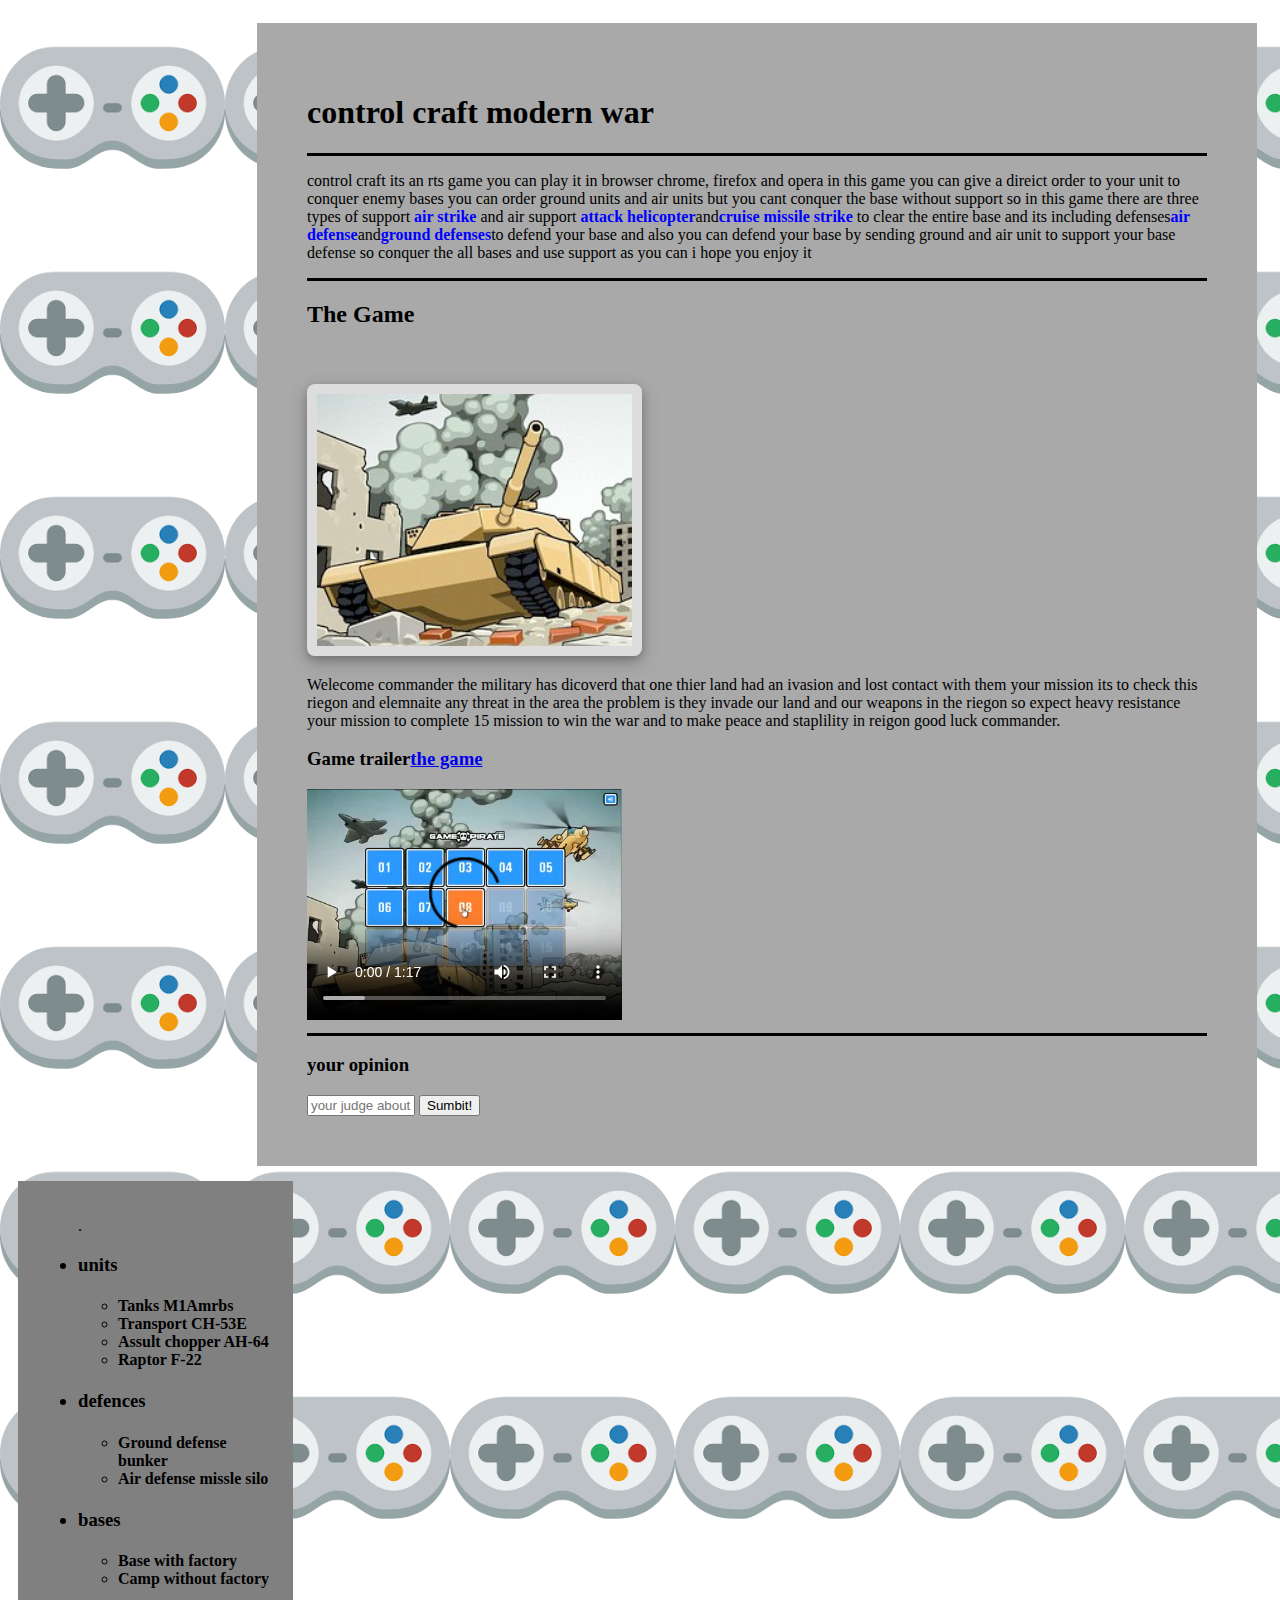
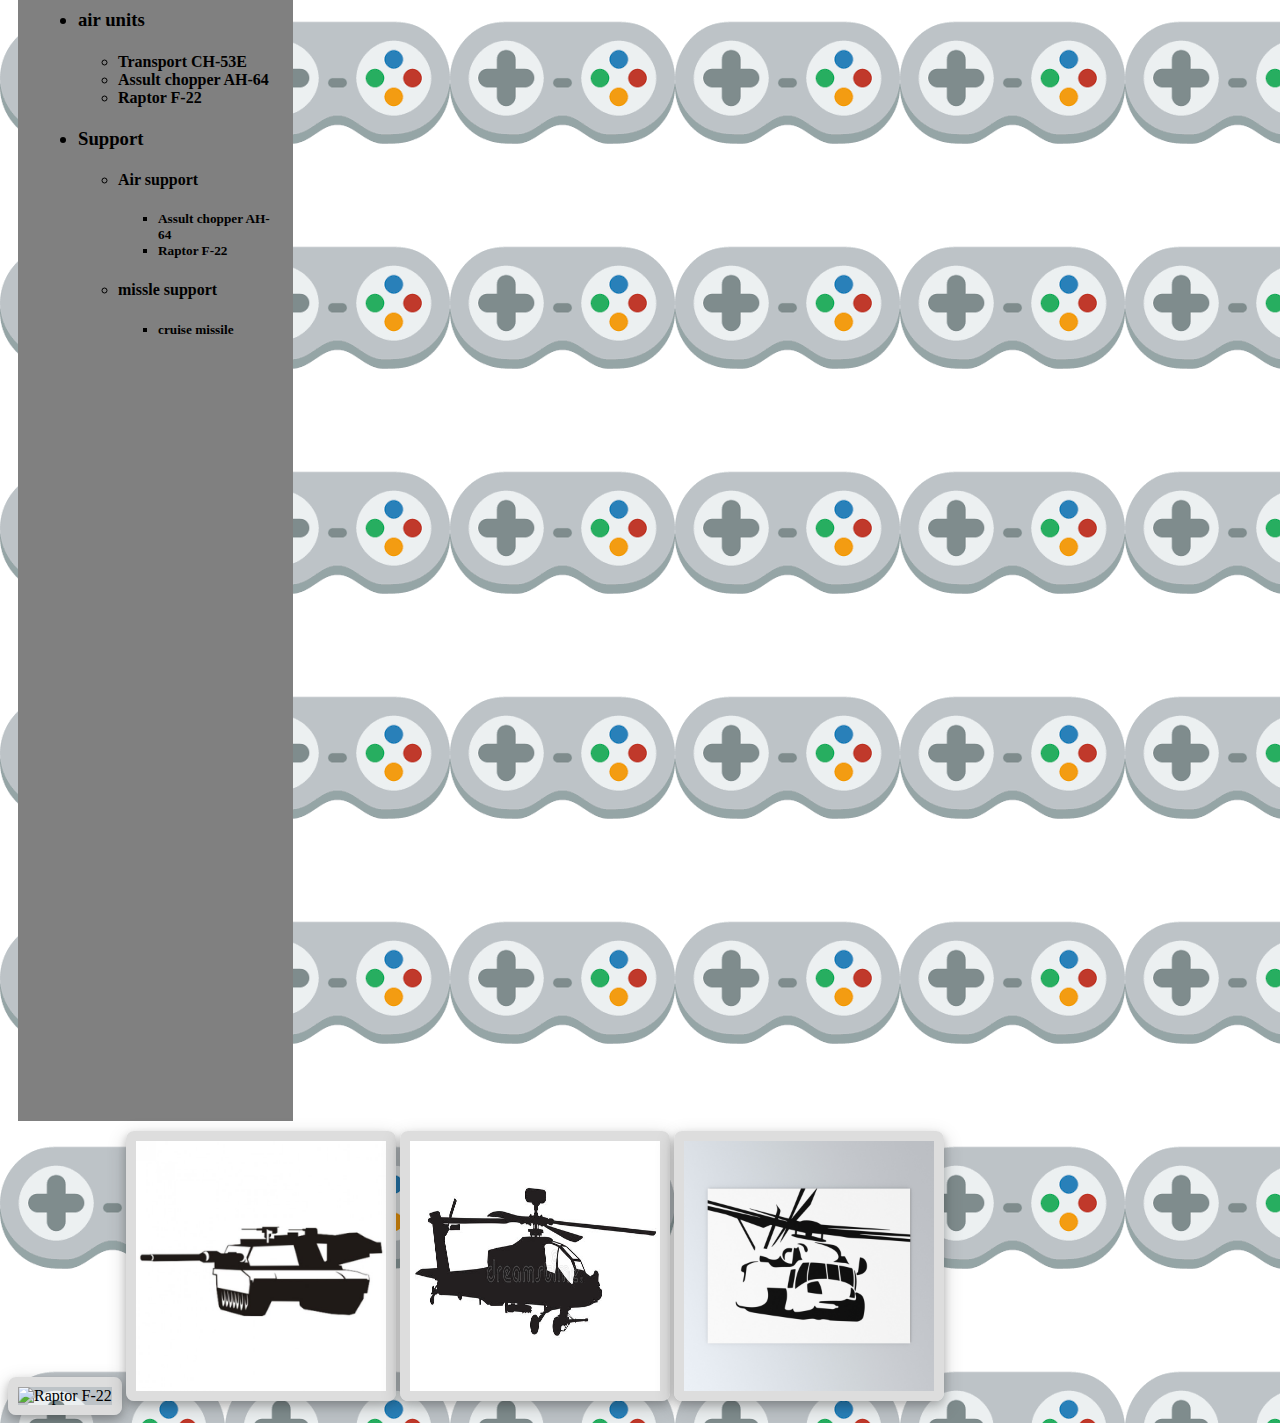
==== index.html @ 5c6f8d1f "Add files via upload" ====
<!DOCTYPE html>
<html lang="en" dir="ltr">
  <head>
    <meta charset="utf-8">
    <title>Control Craft Modern War</title>
    <link rel="stylesheet" href="stylesheet.css">
  </head>
  <body>
<div class="control">
<div class="center">
  <h1 style="text-align:center color:black;">control craft modern war</h1>
  <hr size="3" color="black" noshade>
  <p>control craft its an rts game you can play it in browser chrome, firefox and opera
    in this game you can give a  direict order to your unit to conquer enemy bases you can order ground
    units and air units but you cant conquer the base without support so in this game there are three types
    of support <strong style="color:blue;">air strike</strong> and air support <strong style="color:blue;">attack helicopter</strong>and<strong style="color:blue;">cruise missile strike</strong>
    to clear the entire base and its including defenses<strong style="color:blue;">air defense</strong>and<strong style="color:blue;">ground defenses</strong>to defend your base
    and also you can defend your base by sending ground and air unit to support your base defense so conquer the all bases
    and use support as you can i hope you enjoy it</p>
    <hr size="3" color="black" noshade>
    <h2><strong>The Game</strong></h2><br><br>
    <img class="room" width="35%" height="25%" src="thegame.jpg" alt="The Game">
    <p>
      Welecome commander the military has dicoverd that one thier land had an ivasion
      and lost contact with them your mission its to check this riegon and elemnaite
      any threat in the area
      the problem is they invade our land and our weapons in the riegon  so expect heavy
       resistance your mission to complete
      15 mission to win the war and to make peace and staplility in reigon good luck commander.
    </p>
    <P><h3><strong>Game trailer<a href="https://www.agame.com/game/control-craft-modern-war" target="_blank">the game</a></p></h3></strong>
    <video width="35%" controls>
      <source src="videoplayback.mp4" type="video/mp4">
    </video>
    <hr size="3" color="black" noshade>
    <h3>your opinion</h3>
    <form>
      <input type="text" placeholder="your judge about this page" name="name">
      <button>Sumbit!</button>
    </form>
</div>
    <div class="left"><ul>.
      <h3><li>units</li></h3>
        <ul>
          <h4>
          <li>Tanks M1Amrbs</li>
          <li>Transport CH-53E</li>
          <li>Assult chopper AH-64</li>
          <li>Raptor F-22</li>
          </h4>
        </ul>
      <h3><li>defences</li></h3>
        <ul>
          <h4>
          <li>Ground defense bunker</li>
          <li>Air defense missle silo</li>
          </h4>
        </ul>
      <h3><li>bases</li></h3>
        <ul>
          <h4>
          <li>Base with factory</li>
          <li>Camp without factory</li>
          </h4>
        </ul>
      <h3><li>air units</li></h3>
        <ul>
          <h4>
          <li>Transport CH-53E</li>
          <li>Assult chopper AH-64</li>
          <li>Raptor F-22</li>
          </h4>
        </ul>
      <h3><li>Support</li></h3>
        <ul>
          <h4>
          <li>Air support</li>
          </h4>
            <ul>
              <h5>
              <li>Assult chopper AH-64</li>
              <li>Raptor F-22</li>
              </h5>
            </ul>
          <h4>
          <li>missle support</li>
          </h4>
            <ul>
              <h5>
              <li>cruise missile</li>
              </h5>
            </ul>
        </ul>


    </ul></div>
    <a href="#"></a>
</div>
<img class="Raptor" src="file:///D:/my%20notes/il_794xN.1708571423_5t3a.webp" alt="Raptor F-22">
<img class="M1Amrbs" src="m1.jpg.jpg" alt="M1Amrbs">
<img class="AH-64" src="AH-64.jpg.jpg" alt="AH-64">
<img class="Transport" src="CH-53E.jpg.jpg" alt="CH-53E">
</html>
---- stylesheet.css ----
.hello{text-align: center;}
.left{border: 3px; flex-wrap: wrap; display: flex; float: 25% right;  background-color: gray; padding: 20px; margin: 10px; width: 235px; height: 1500px}
.center{border: 3px; background-color: rgb(169, 169, 169); float: right; padding: 50px; margin: 15px; width: 900px;}
.control{flex-wrap: wrap; background-color: black; display: inline; font-family: cursive}
body{background-image: url(joy.png); background-repeat: repeat;}
.Raptor{width: 250px; height: 250px; border: 10px solid #ddd; border-radius: 8px; box-shadow: 0 4px 8px 0 rgba(0, 0, 0, 0.2), 0 6px 20px 0 rgba(0, 0, 0, 0.19); align: center;}
input{width: 100px; hight: 60px}
.room{box-shadow: 0 4px 8px 0 rgba(0, 0, 0, 0.2), 0 6px 20px 0 rgba(0, 0, 0, 0.19); border: 10px solid #ddd; border: 10px solid #ddd; border-radius: 8px;}
.M1Amrbs{width: 250px; height: 250px; border: 10px solid #ddd; border-radius: 8px; box-shadow: 0 4px 8px 0 rgba(0, 0, 0, 0.2), 0 6px 20px 0 rgba(0, 0, 0, 0.19); align: center}
.AH-64{width: 250px; height: 250px; border: 10px solid #ddd; border-radius: 8px; box-shadow: 0 4px 8px 0 rgba(0, 0, 0, 0.2), 0 6px 20px 0 rgba(0, 0, 0, 0.19); align: right;}
.Transport{width: 250px; height: 250px; border: 10px solid #ddd; border-radius: 8px; box-shadow: 0 4px 8px 0 rgba(0, 0, 0, 0.2), 0 6px 20px 0 rgba(0, 0, 0, 0.19); align: right;}
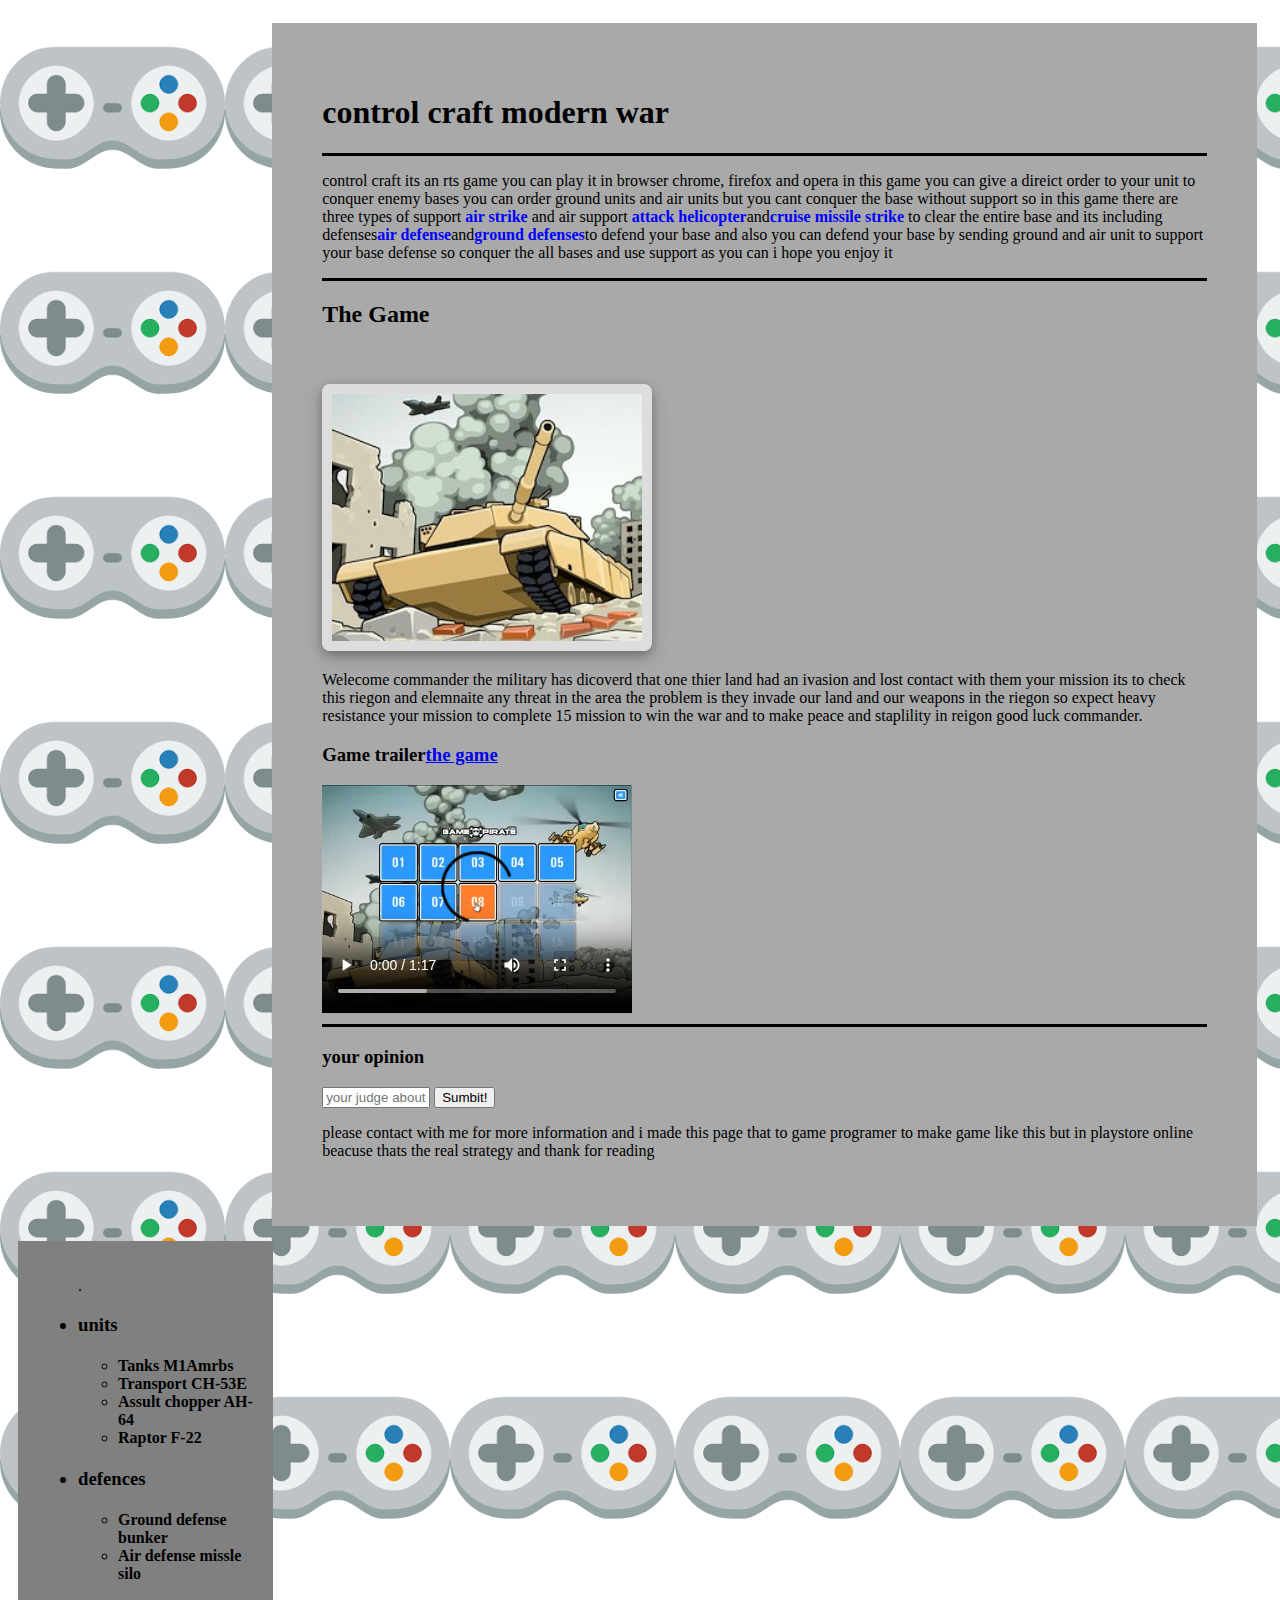
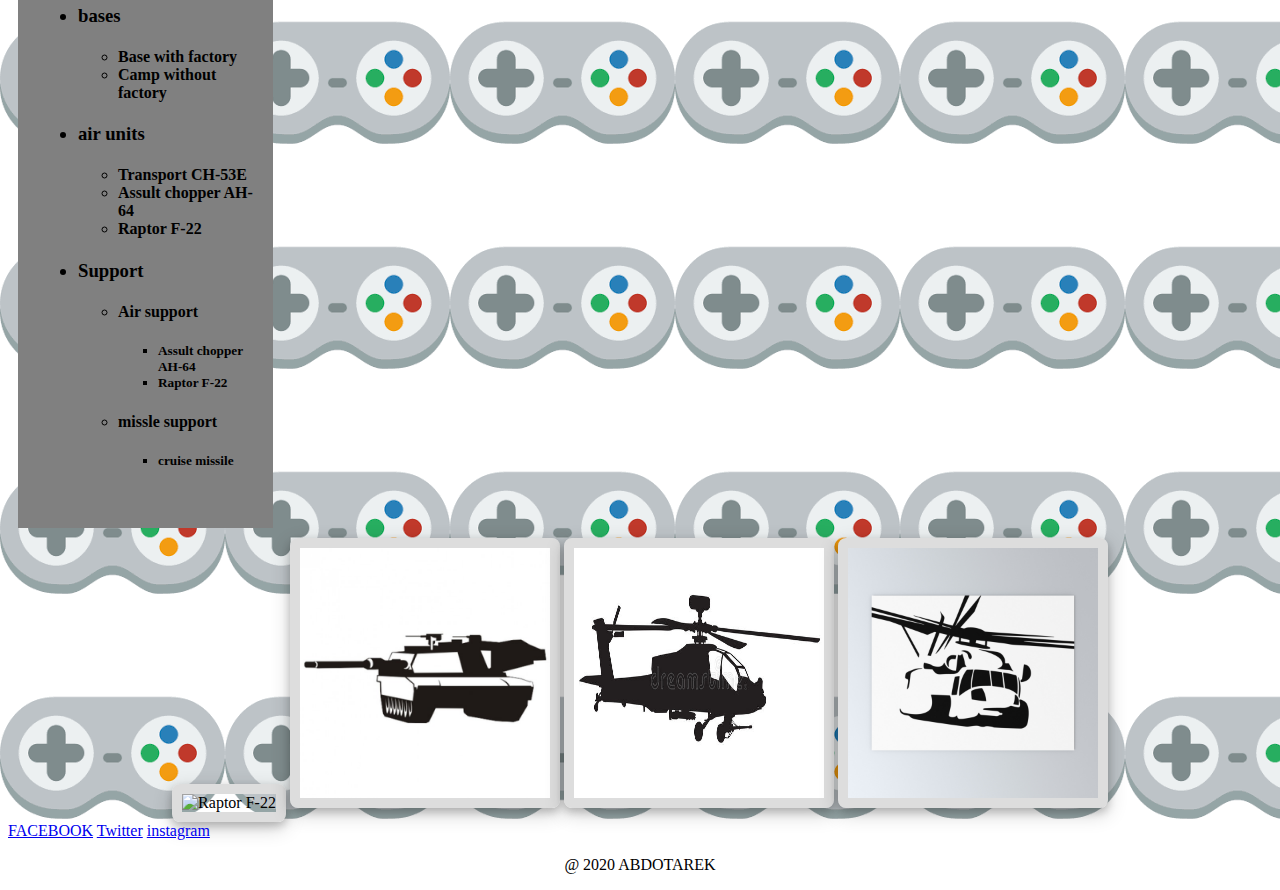
==== commit af755d12: "Add files via upload" ====
--- a/index.html
+++ b/index.html
@@ -38,6 +38,10 @@
       <input type="text" placeholder="your judge about this page" name="name">
       <button>Sumbit!</button>
     </form>
+    <p>
+      please contact with me for  more information and i made this page that to game programer to make
+      game like this but in playstore online beacuse thats the real strategy and thank for reading
+    </p>
 </div>
     <div class="left"><ul>.
       <h3><li>units</li></h3>
@@ -94,10 +98,17 @@
 
 
     </ul></div>
-    <a href="#"></a>
 </div>
+<div class="my-mate">
 <img class="Raptor" src="file:///D:/my%20notes/il_794xN.1708571423_5t3a.webp" alt="Raptor F-22">
 <img class="M1Amrbs" src="m1.jpg.jpg" alt="M1Amrbs">
 <img class="AH-64" src="AH-64.jpg.jpg" alt="AH-64">
 <img class="Transport" src="CH-53E.jpg.jpg" alt="CH-53E">
+</div>
+<a class="my-hamada" href="https://www.facebook.com/abdo.tarek.718/">FACEBOOK</a>
+<a class="my-hamada" href="https://twitter.com/explore">Twitter</a>
+<a class="my-hamada" href="https://www.instagram.com/">instagram</a>
+<p style="text-align: center;">
+  @ 2020 ABDOTAREK
+</p>
 </html>
--- a/stylesheet.css
+++ b/stylesheet.css
@@ -1,7 +1,7 @@
 
 .hello{text-align: center;}
-.left{border: 3px; flex-wrap: wrap; display: flex; float: 25% right;  background-color: gray; padding: 20px; margin: 10px; width: 235px; height: 1500px}
-.center{border: 3px; background-color: rgb(169, 169, 169); float: right; padding: 50px; margin: 15px; width: 900px;}
+.left{border: 3px; flex-wrap: wrap; display: flex; float: 25% right;  background-color: gray; padding: 20px; margin: 10px; width: 17%; height: 95%}
+.center{border: 3px; background-color: rgb(169, 169, 169); float: right; padding: 50px; margin: 15px; width: 70%;}
 .control{flex-wrap: wrap; background-color: black; display: inline; font-family: cursive}
 body{background-image: url(joy.png); background-repeat: repeat;}
 .Raptor{width: 250px; height: 250px; border: 10px solid #ddd; border-radius: 8px; box-shadow: 0 4px 8px 0 rgba(0, 0, 0, 0.2), 0 6px 20px 0 rgba(0, 0, 0, 0.19); align: center;}
@@ -10,3 +10,5 @@
 .M1Amrbs{width: 250px; height: 250px; border: 10px solid #ddd; border-radius: 8px; box-shadow: 0 4px 8px 0 rgba(0, 0, 0, 0.2), 0 6px 20px 0 rgba(0, 0, 0, 0.19); align: center}
 .AH-64{width: 250px; height: 250px; border: 10px solid #ddd; border-radius: 8px; box-shadow: 0 4px 8px 0 rgba(0, 0, 0, 0.2), 0 6px 20px 0 rgba(0, 0, 0, 0.19); align: right;}
 .Transport{width: 250px; height: 250px; border: 10px solid #ddd; border-radius: 8px; box-shadow: 0 4px 8px 0 rgba(0, 0, 0, 0.2), 0 6px 20px 0 rgba(0, 0, 0, 0.19); align: right;}
+.my-mate{text-align: center}
+.my-hamada{text-align: center}
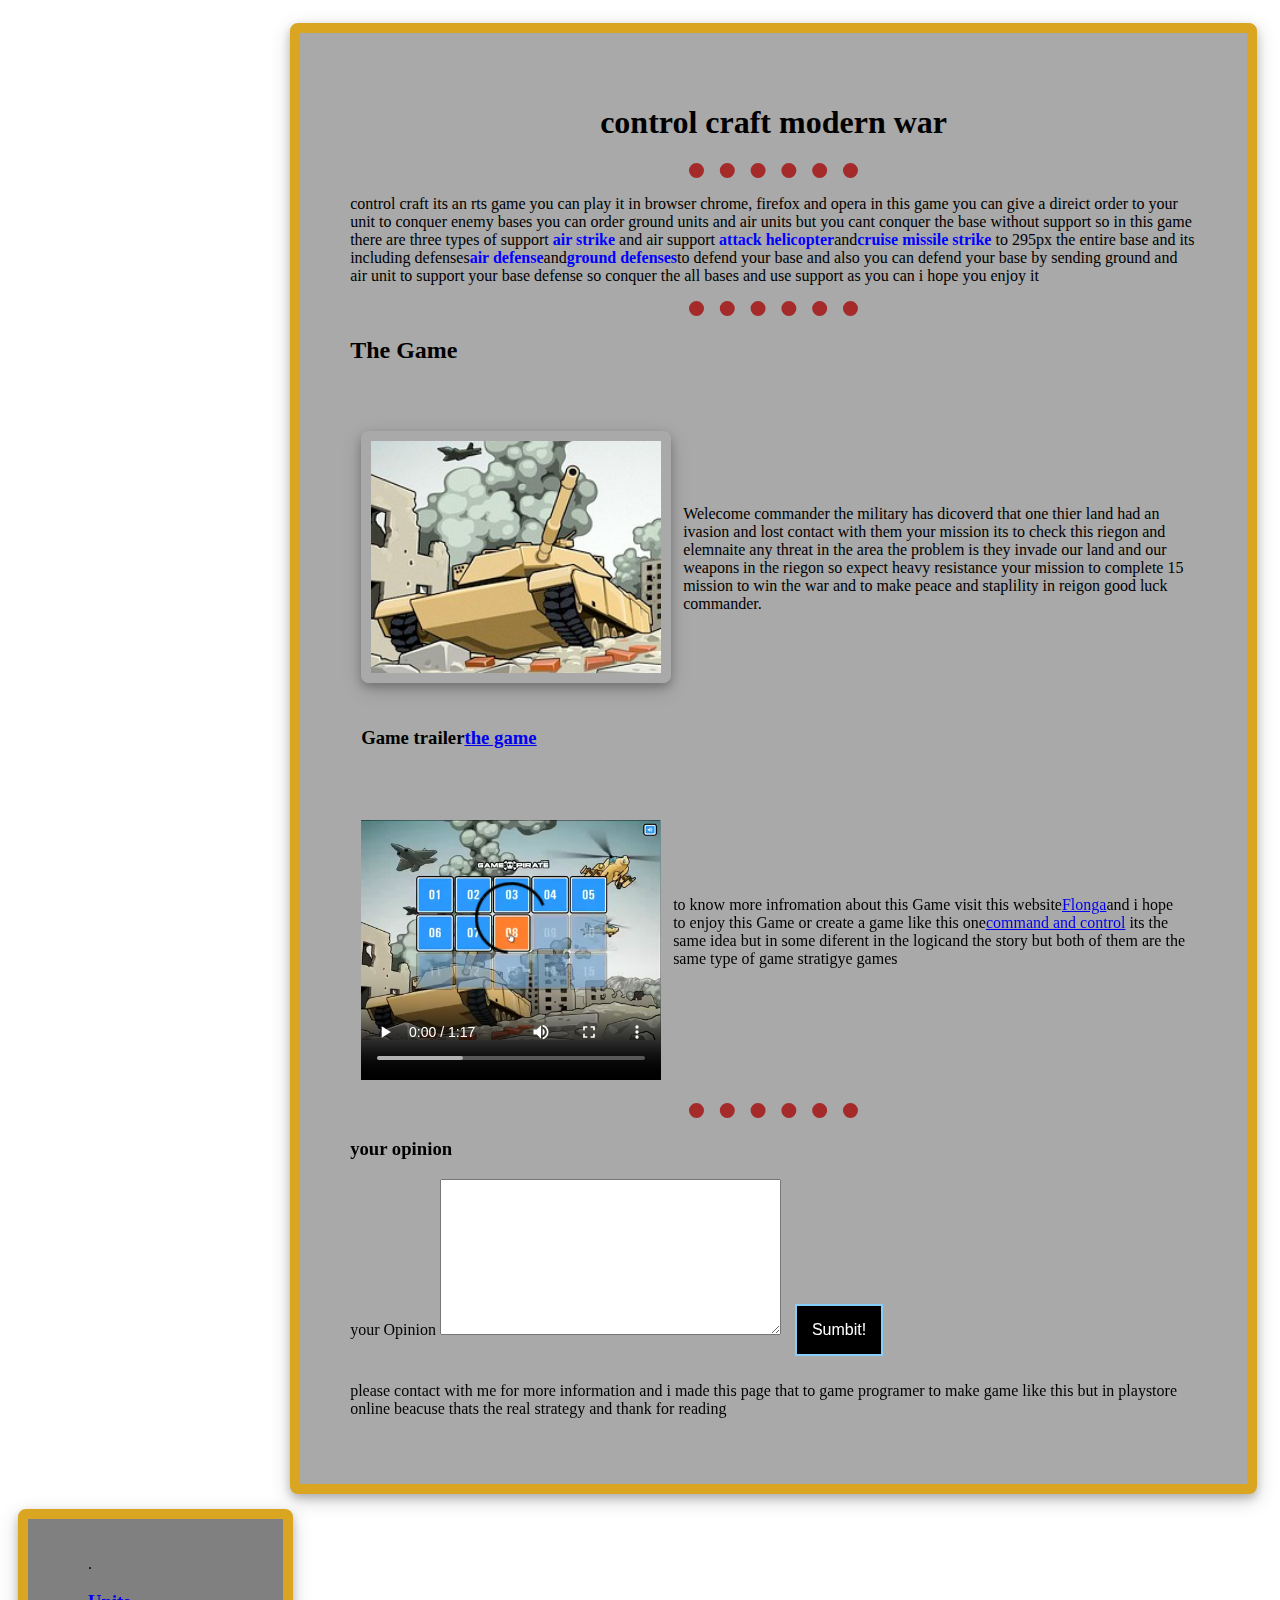
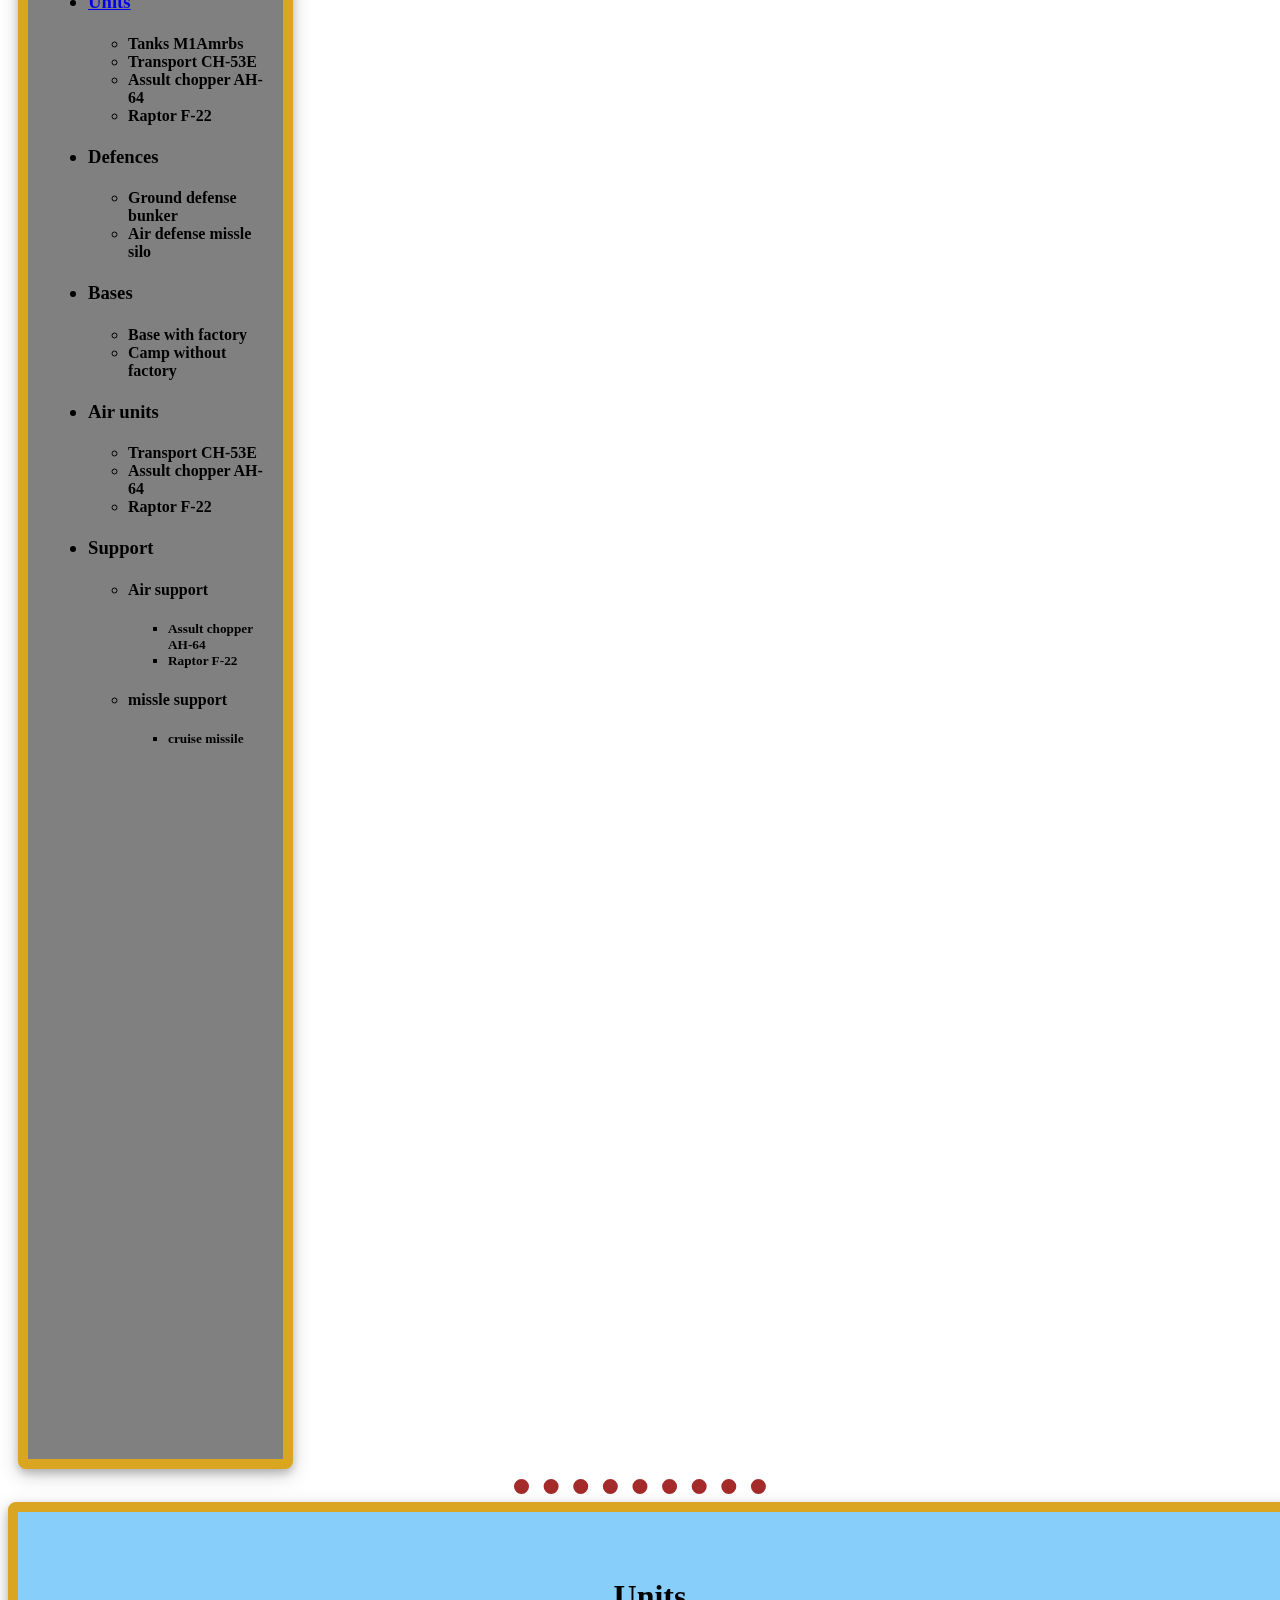
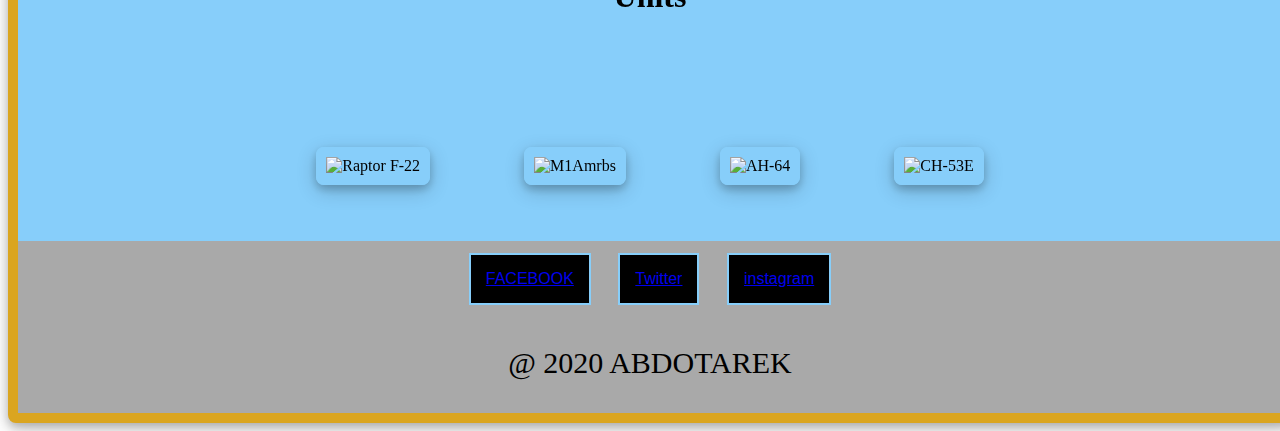
==== commit 1b8c2e8f: "Add files via upload" ====
--- a/index.html
+++ b/index.html
@@ -6,45 +6,70 @@
     <link rel="stylesheet" href="stylesheet.css">
   </head>
   <body>
+<div class="bg">
+
+
 <div class="control">
 <div class="center">
-  <h1 style="text-align:center color:black;">control craft modern war</h1>
-  <hr size="3" color="black" noshade>
+  <h1 class="h1">control craft modern war</h1>
+  <hr size="3"  noshade style="width: 20%; border:15px dotted brown; border-style: dotted none none; background-color:rgb(169, 169, 169);">
   <p>control craft its an rts game you can play it in browser chrome, firefox and opera
     in this game you can give a  direict order to your unit to conquer enemy bases you can order ground
     units and air units but you cant conquer the base without support so in this game there are three types
     of support <strong style="color:blue;">air strike</strong> and air support <strong style="color:blue;">attack helicopter</strong>and<strong style="color:blue;">cruise missile strike</strong>
-    to clear the entire base and its including defenses<strong style="color:blue;">air defense</strong>and<strong style="color:blue;">ground defenses</strong>to defend your base
+    to 295px the entire base and its including defenses<strong style="color:blue;">air defense</strong>and<strong style="color:blue;">ground defenses</strong>to defend your base
     and also you can defend your base by sending ground and air unit to support your base defense so conquer the all bases
     and use support as you can i hope you enjoy it</p>
-    <hr size="3" color="black" noshade>
+    <hr size="3" color="black" noshade style="width: 20%; border:15px dotted brown; border-style: dotted none none; background-color:rgb(169, 169, 169);">
     <h2><strong>The Game</strong></h2><br><br>
-    <img class="room" width="35%" height="25%" src="thegame.jpg" alt="The Game">
-    <p>
-      Welecome commander the military has dicoverd that one thier land had an ivasion
-      and lost contact with them your mission its to check this riegon and elemnaite
-      any threat in the area
-      the problem is they invade our land and our weapons in the riegon  so expect heavy
-       resistance your mission to complete
-      15 mission to win the war and to make peace and staplility in reigon good luck commander.
-    </p>
-    <P><h3><strong>Game trailer<a href="https://www.agame.com/game/control-craft-modern-war" target="_blank">the game</a></p></h3></strong>
-    <video width="35%" controls>
-      <source src="videoplayback.mp4" type="video/mp4">
-    </video>
-    <hr size="3" color="black" noshade>
+    <table cellspacing="10">
+      <td>
+        <img class="room" width="290px" src="thegame.jpg" alt="The Game">
+      </td>
+      <td><p>
+        Welecome commander the military has dicoverd that one thier land had an ivasion
+        and lost contact with them your mission its to check this riegon and elemnaite
+        any threat in the area
+        the problem is they invade our land and our weapons in the riegon  so expect heavy
+         resistance your mission to complete
+        15 mission to win the war and to make peace and staplility in reigon good luck commander.
+      </p></td>
+    </table>
+
+    <table cellspacing="10">
+      <tr>
+        <td>
+          <P><h3><strong>Game trailer<a href="https://www.agame.com/game/control-craft-modern-war" target="_blank">the game</a></p></h3></strong>
+        </td>
+      </tr>
+      <tr>
+        <td><video width="300px" height="300px" controls>
+          <source src="videoplayback.mp4" type="video/mp4">
+        </video>
+      </td>
+      <td>
+       <p>to know more infromation about this Game
+        visit this website<a href="http://www.flonga.com/play/control-craft-modern-war.htm">Flonga</a>and i hope to enjoy this Game
+      or create a game like this one<a href="http://www.flonga.com/play/command-and-control-spec-ops.htm">command and control</a> its the same
+    idea but in some diferent in the logicand the story but both of them are the same type of game stratigye games</p>
+      </td>
+      </tr>
+    </table>
+    <hr size="3" color="black" noshade style="width: 20%; border:15px dotted brown; border-style: dotted none none; background-color:rgb(169, 169, 169);">
     <h3>your opinion</h3>
     <form>
-      <input type="text" placeholder="your judge about this page" name="name">
-      <button>Sumbit!</button>
+      <label>your Opinion</label>
+      <textarea name="your opinion about the page" rows="10" cols="40"></textarea>
+      <button>Sumbit!</button><br>
     </form>
     <p>
       please contact with me for  more information and i made this page that to game programer to make
       game like this but in playstore online beacuse thats the real strategy and thank for reading
     </p>
 </div>
+
     <div class="left"><ul>.
-      <h3><li>units</li></h3>
+      <h3><li><a href="Units.html">Units</a></li></h3>
         <ul>
           <h4>
           <li>Tanks M1Amrbs</li>
@@ -53,21 +78,21 @@
           <li>Raptor F-22</li>
           </h4>
         </ul>
-      <h3><li>defences</li></h3>
+      <h3><li>Defences</li></h3>
         <ul>
           <h4>
           <li>Ground defense bunker</li>
           <li>Air defense missle silo</li>
           </h4>
         </ul>
-      <h3><li>bases</li></h3>
+      <h3><li>Bases</li></h3>
         <ul>
           <h4>
           <li>Base with factory</li>
           <li>Camp without factory</li>
           </h4>
         </ul>
-      <h3><li>air units</li></h3>
+      <h3><li>Air units</li></h3>
         <ul>
           <h4>
           <li>Transport CH-53E</li>
@@ -98,17 +123,34 @@
 
 
     </ul></div>
+    </div>
+
+    <hr class="hr">
+
+  <div class="bg-2">
+  <center>
+    <table cellspacing="10">
+      <tr>
+        <h1 style="padding: 45px;">Units</h1>
+      </tr>
+      <tr>
+        <td><img class="Raptor" src="file:///D:/my%20notes/il_794xN.1708571423_5t3a.webp" alt="Raptor F-22">
+        <img class="M1Amrbs" src="m1.jpg" alt="M1Amrbs">
+        <img class="AH-64" src="Ap.png" alt="AH-64">
+        <img class="Transport" src="CH-53E.jpg" alt="CH-53E"></td>
+      </tr>
+    </table>
+  </center>
+
+  <div class="my-hamada">
+    <button><a  href="https://www.facebook.com/abdo.tarek.718/">FACEBOOK</a></button>
+    <button><a  href="https://twitter.com/explore">Twitter</a></button>
+    <button><a  href="https://www.instagram.com/">instagram</a></button>
+  <p style="text-align: center; padding: 1px;">
+  @ 2020 ABDOTAREK
+  </p>
+  </div>
+  </div>
 </div>
-<div class="my-mate">
-<img class="Raptor" src="file:///D:/my%20notes/il_794xN.1708571423_5t3a.webp" alt="Raptor F-22">
-<img class="M1Amrbs" src="m1.jpg.jpg" alt="M1Amrbs">
-<img class="AH-64" src="AH-64.jpg.jpg" alt="AH-64">
-<img class="Transport" src="CH-53E.jpg.jpg" alt="CH-53E">
-</div>
-<a class="my-hamada" href="https://www.facebook.com/abdo.tarek.718/">FACEBOOK</a>
-<a class="my-hamada" href="https://twitter.com/explore">Twitter</a>
-<a class="my-hamada" href="https://www.instagram.com/">instagram</a>
-<p style="text-align: center;">
-  @ 2020 ABDOTAREK
-</p>
+</body>
 </html>
--- a/stylesheet.css
+++ b/stylesheet.css
@@ -1,14 +1,17 @@
 
 .hello{text-align: center;}
-.left{border: 3px; flex-wrap: wrap; display: flex; float: 25% right;  background-color: gray; padding: 20px; margin: 10px; width: 17%; height: 95%}
-.center{border: 3px; background-color: rgb(169, 169, 169); float: right; padding: 50px; margin: 15px; width: 70%;}
+.left{border: 3px; flex-wrap: wrap; display: flex; float: 25% right;  background-color: gray; padding: 20px; margin: 10px; width: 17%; height: 1500px;border: 10px solid #DAA520; border-radius: 8px; box-shadow: 0 4px 8px 0 rgba(0, 0, 0, 0.2), 0 6px 20px 0 rgba(0, 0, 0, 0.19); position: relative;}
+.center{border: 3px; background-color: rgb(169, 169, 169); float: right; padding: 50px; margin: 15px; width: 67%;border: 10px solid #DAA520; border-radius: 8px; box-shadow: 0 4px 8px 0 rgba(0, 0, 0, 0.2), 0 6px 20px 0 rgba(0, 0, 0, 0.19);}
 .control{flex-wrap: wrap; background-color: black; display: inline; font-family: cursive}
-body{background-image: url(joy.png); background-repeat: repeat;}
-.Raptor{width: 250px; height: 250px; border: 10px solid #ddd; border-radius: 8px; box-shadow: 0 4px 8px 0 rgba(0, 0, 0, 0.2), 0 6px 20px 0 rgba(0, 0, 0, 0.19); align: center;}
+.Raptor{width: 250px; height: 250px; border: 10px solid #87CEFA; border-radius: 8px; box-shadow: 0 4px 8px 0 rgba(0, 0, 0, 0.2), 0 6px 20px 0 rgba(0, 0, 0, 0.19); margin: 45px;}
 input{width: 100px; hight: 60px}
-.room{box-shadow: 0 4px 8px 0 rgba(0, 0, 0, 0.2), 0 6px 20px 0 rgba(0, 0, 0, 0.19); border: 10px solid #ddd; border: 10px solid #ddd; border-radius: 8px;}
-.M1Amrbs{width: 250px; height: 250px; border: 10px solid #ddd; border-radius: 8px; box-shadow: 0 4px 8px 0 rgba(0, 0, 0, 0.2), 0 6px 20px 0 rgba(0, 0, 0, 0.19); align: center}
-.AH-64{width: 250px; height: 250px; border: 10px solid #ddd; border-radius: 8px; box-shadow: 0 4px 8px 0 rgba(0, 0, 0, 0.2), 0 6px 20px 0 rgba(0, 0, 0, 0.19); align: right;}
-.Transport{width: 250px; height: 250px; border: 10px solid #ddd; border-radius: 8px; box-shadow: 0 4px 8px 0 rgba(0, 0, 0, 0.2), 0 6px 20px 0 rgba(0, 0, 0, 0.19); align: right;}
-.my-mate{text-align: center}
-.my-hamada{text-align: center}
+.room{box-shadow: 0 4px 8px 0 rgba(0, 0, 0, 0.2), 0 6px 20px 0 rgba(0, 0, 0, 0.19); border: 10px solid rgb(169, 169, 169); border-radius: 8px;}
+.M1Amrbs{width: 250px; height: 250px; border: 10px solid #87CEFA; border-radius: 8px; box-shadow: 0 4px 8px 0 rgba(0, 0, 0, 0.2), 0 6px 20px 0 rgba(0, 0, 0, 0.19); margin: 45px;}
+.AH-64{width: 250px; height: 250px; border: 10px solid #87CEFA; border-radius: 8px; box-shadow: 0 4px 8px 0 rgba(0, 0, 0, 0.2), 0 6px 20px 0 rgba(0, 0, 0, 0.19); margin: 45px;}
+.Transport{width: 250px; height: 250px; border: 10px solid #87CEFA; border-radius: 8px; box-shadow: 0 4px 8px 0 rgba(0, 0, 0, 0.2), 0 6px 20px 0 rgba(0, 0, 0, 0.19); margin: 45px;}
+.my-hamada{text-align: center; padding: 2px; font-size: 30px; background-color: rgb(169, 169, 169); height: 10%;}
+body{background-image: url(joystick.jpg); background-repeat: repeat; position: relative; background-attachment: fixed;}
+.bg-2{background-color: #87CEFA; width: 100%;border: 10px solid #DAA520; border-radius: 8px; box-shadow: 0 4px 8px 0 rgba(0, 0, 0, 0.2), 0 6px 20px 0 rgba(0, 0, 0, 0.19);}
+.hr{width: 20%; border:15px dotted brown; border-style: dotted none none; background-color: none;}
+button{background-color: black; border: 2px solid #87CEFA; color: white;padding: 15px; text-align: center; text-decoration: none; display: inline-block; font-size: 16px; margin: 10px;}
+.h1{text-align: center; color: black;}
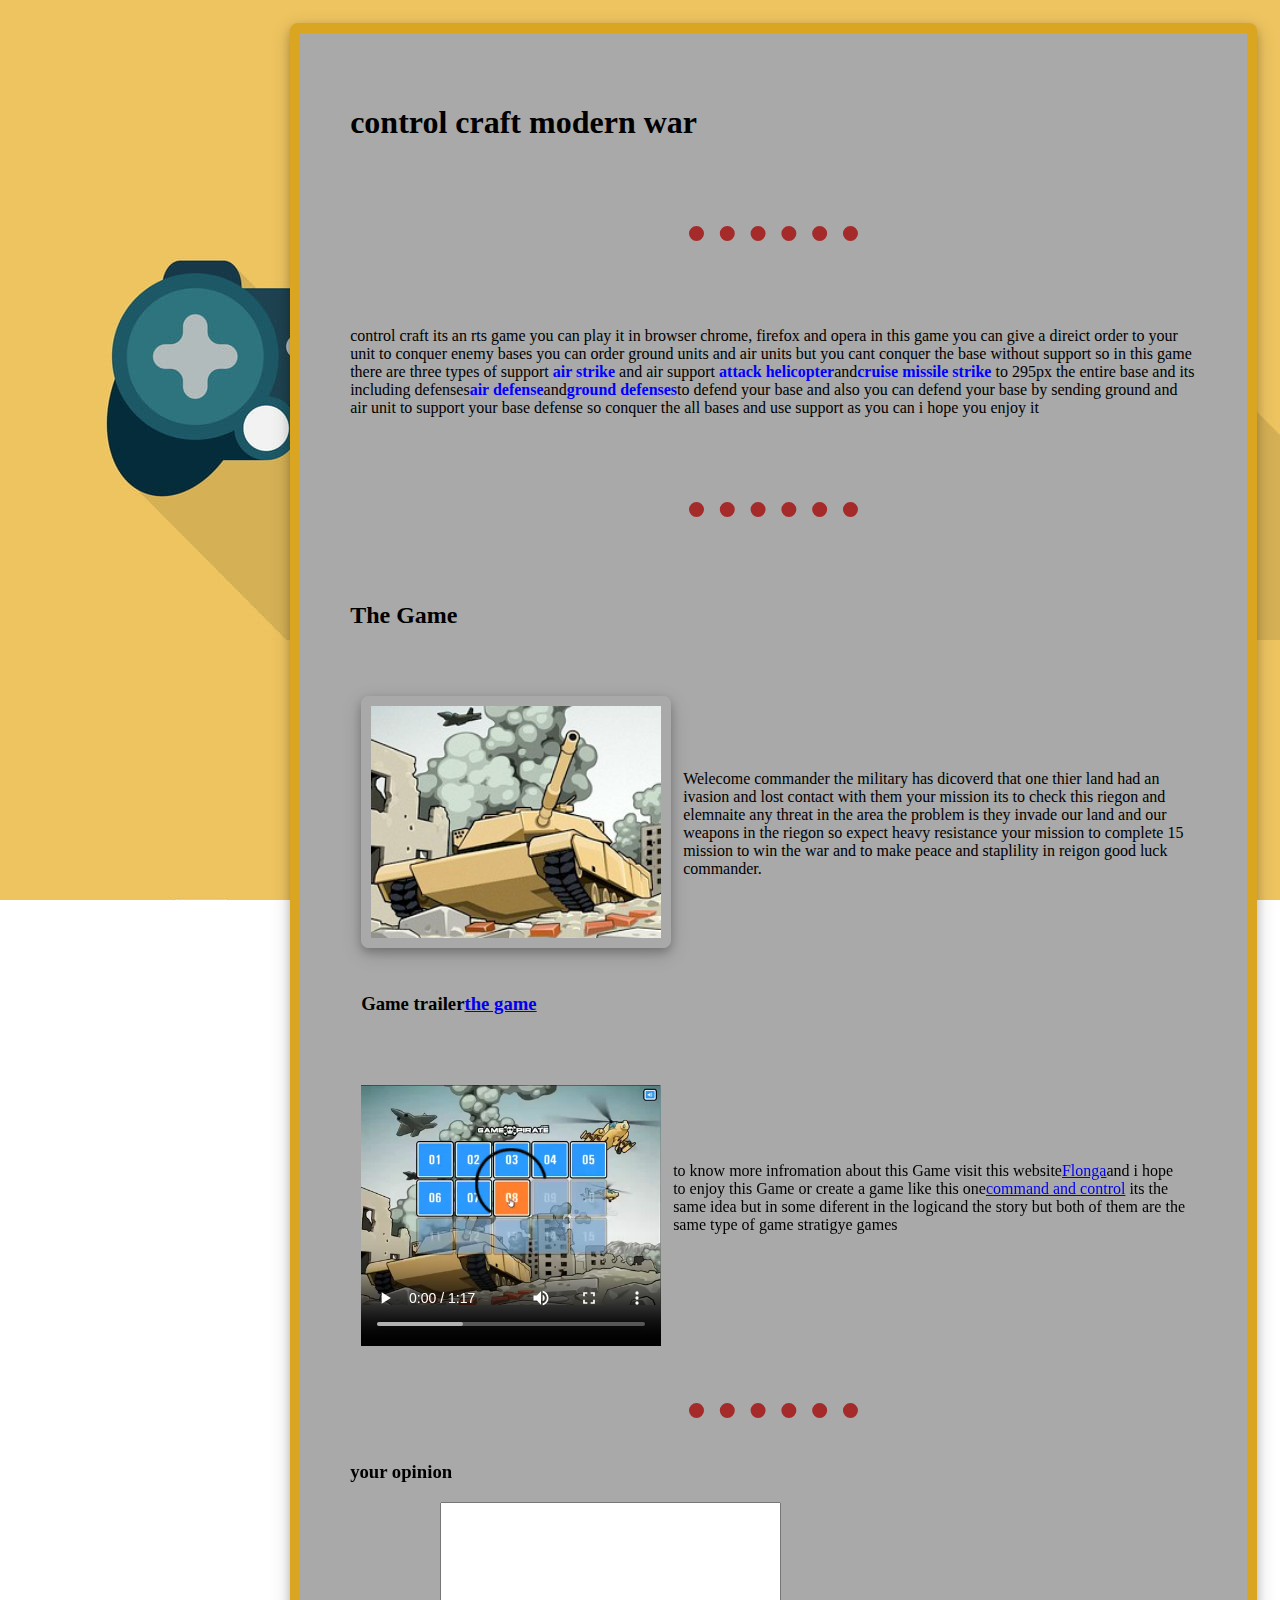
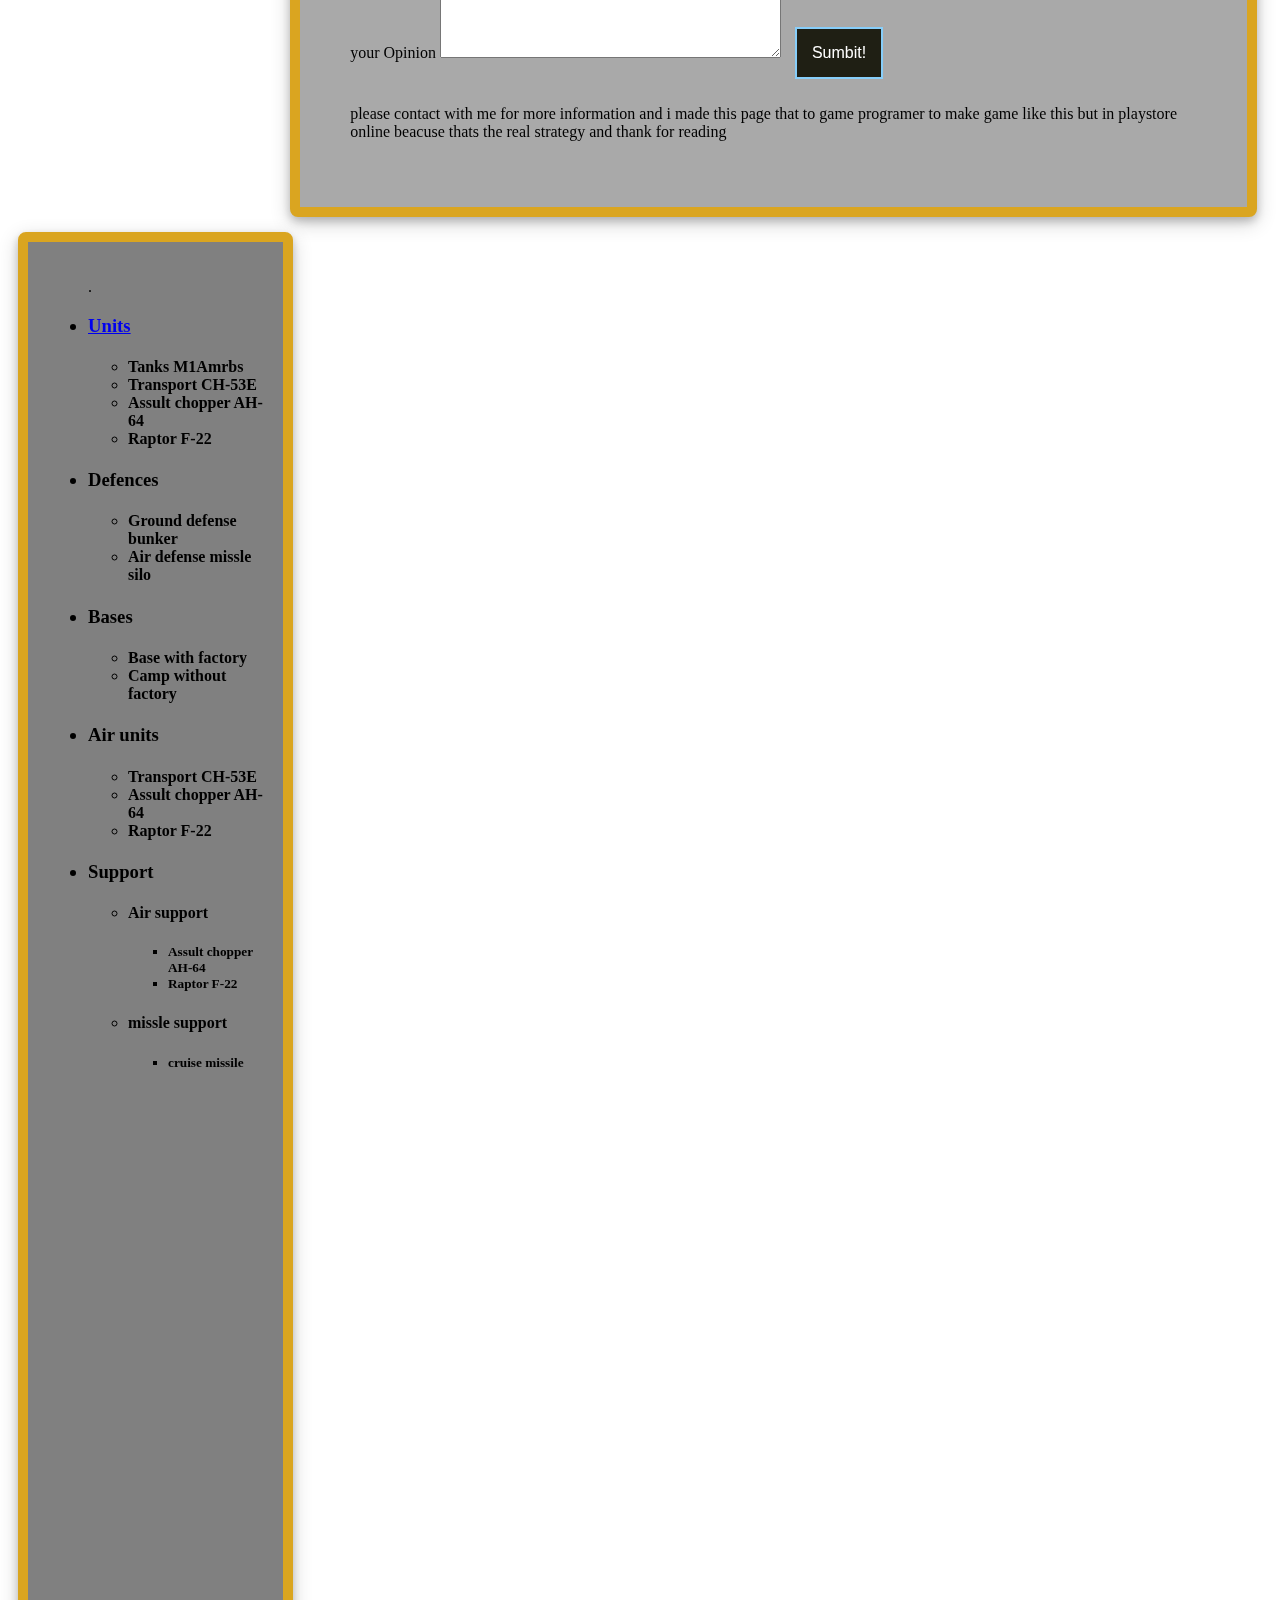
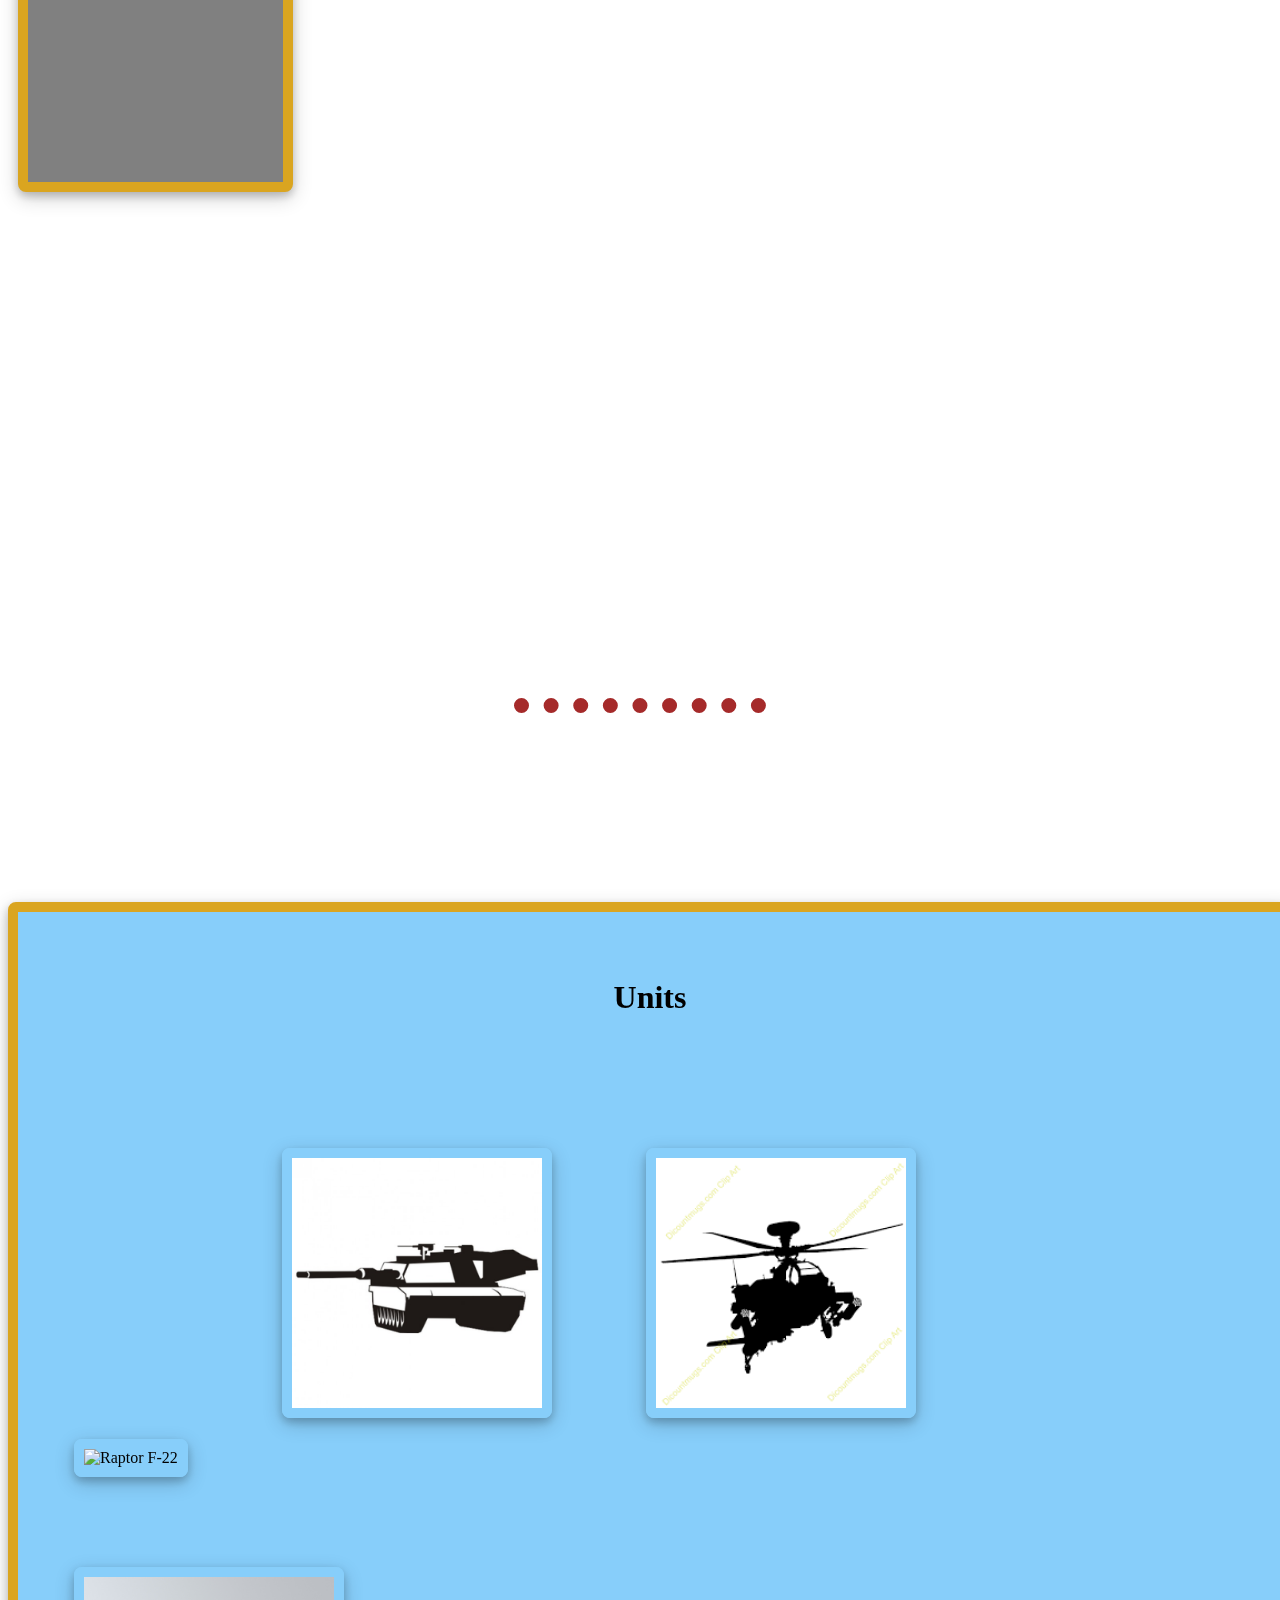
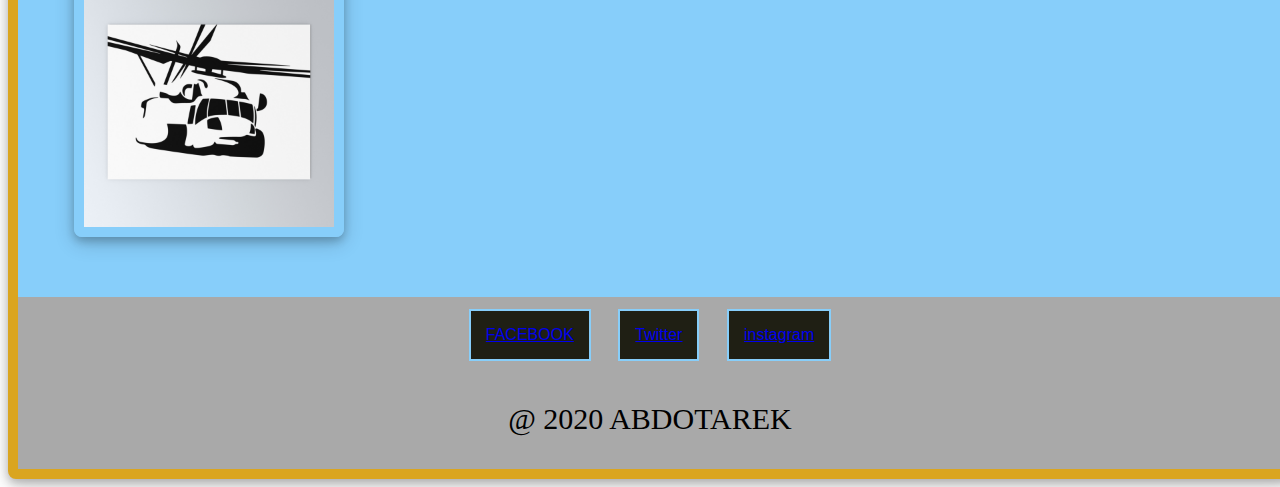
==== commit 81cb1e9b: "Add files via upload" ====
--- a/index.html
+++ b/index.html
@@ -11,8 +11,8 @@
 
 <div class="control">
 <div class="center">
-  <h1 class="h1">control craft modern war</h1>
-  <hr size="3"  noshade style="width: 20%; border:15px dotted brown; border-style: dotted none none; background-color:rgb(169, 169, 169);">
+  <h1 class="h2">control craft modern war</h1>
+  <hr size="3"  noshade style="width: 20%; border:15px dotted brown; border-style: dotted none none; background-color:rgb(169, 169, 169); margin-top: 10%; margin-bottom: 10%;">
   <p>control craft its an rts game you can play it in browser chrome, firefox and opera
     in this game you can give a  direict order to your unit to conquer enemy bases you can order ground
     units and air units but you cant conquer the base without support so in this game there are three types
@@ -20,7 +20,7 @@
     to 295px the entire base and its including defenses<strong style="color:blue;">air defense</strong>and<strong style="color:blue;">ground defenses</strong>to defend your base
     and also you can defend your base by sending ground and air unit to support your base defense so conquer the all bases
     and use support as you can i hope you enjoy it</p>
-    <hr size="3" color="black" noshade style="width: 20%; border:15px dotted brown; border-style: dotted none none; background-color:rgb(169, 169, 169);">
+    <hr size="3" color="black" noshade style="width: 20%; border:15px dotted brown; border-style: dotted none none; background-color:rgb(169, 169, 169); margin-top: 10%; margin-bottom: 10%;">
     <h2><strong>The Game</strong></h2><br><br>
     <table cellspacing="10">
       <td>
@@ -55,7 +55,7 @@
       </td>
       </tr>
     </table>
-    <hr size="3" color="black" noshade style="width: 20%; border:15px dotted brown; border-style: dotted none none; background-color:rgb(169, 169, 169);">
+    <hr size="3" color="black" noshade style="width: 20%; border:15px dotted brown; border-style: dotted none none; background-color:rgb(169, 169, 169); margin-top: 5%; margin-bottom: 5%;">
     <h3>your opinion</h3>
     <form>
       <label>your Opinion</label>
@@ -134,18 +134,19 @@
         <h1 style="padding: 45px;">Units</h1>
       </tr>
       <tr>
-        <td><img class="Raptor" src="file:///D:/my%20notes/il_794xN.1708571423_5t3a.webp" alt="Raptor F-22">
-        <img class="M1Amrbs" src="m1.jpg" alt="M1Amrbs">
-        <img class="AH-64" src="Ap.png" alt="AH-64">
-        <img class="Transport" src="CH-53E.jpg" alt="CH-53E"></td>
+        <td>
+          <img class="Raptor" src="file:///D:/my%20notes/il_794xN.1708571423_5t3a.webp" alt="Raptor F-22">
+          <img class="M1Amrbs" src="m1.jpg" alt="M1Amrbs">
+          <img class="AH-64" src="Ap.png" alt="AH-64">
+          <img class="Transport" src="CH-53E.jpg" alt="CH-53E"></td>
       </tr>
     </table>
   </center>
 
   <div class="my-hamada">
-    <button><a  href="https://www.facebook.com/abdo.tarek.718/">FACEBOOK</a></button>
-    <button><a  href="https://twitter.com/explore">Twitter</a></button>
-    <button><a  href="https://www.instagram.com/">instagram</a></button>
+    <button class="moha"><a  href="https://www.facebook.com/abdo.tarek.718/">FACEBOOK</a></button>
+    <button class="moha"><a  href="https://twitter.com/explore">Twitter</a></button>
+    <button class="moha"><a  href="https://www.instagram.com/">instagram</a></button>
   <p style="text-align: center; padding: 1px;">
   @ 2020 ABDOTAREK
   </p>
--- a/stylesheet.css
+++ b/stylesheet.css
@@ -12,6 +12,15 @@
 .my-hamada{text-align: center; padding: 2px; font-size: 30px; background-color: rgb(169, 169, 169); height: 10%;}
 body{background-image: url(joystick.jpg); background-repeat: repeat; position: relative; background-attachment: fixed;}
 .bg-2{background-color: #87CEFA; width: 100%;border: 10px solid #DAA520; border-radius: 8px; box-shadow: 0 4px 8px 0 rgba(0, 0, 0, 0.2), 0 6px 20px 0 rgba(0, 0, 0, 0.19);}
-.hr{width: 20%; border:15px dotted brown; border-style: dotted none none; background-color: none;}
-button{background-color: black; border: 2px solid #87CEFA; color: white;padding: 15px; text-align: center; text-decoration: none; display: inline-block; font-size: 16px; margin: 10px;}
-.h1{text-align: center; color: black;}
+.hr{width: 20%; border:15px dotted brown; border-style: dotted none none; background-color: none; text-align: center; margin-top: 40%; margin-bottom: 15%;}
+button{background-color: rgb(31, 31, 20); border: 2px solid #87CEFA; color: white;padding: 15px; text-align: center; text-decoration: none; display: inline-block; font-size: 16px; margin: 10px;}
+.h1{text-align: center; color: black; border: 10px solid white;}
+.a{border-radius: 50px;}
+h3:hover{background-color: rgb(153, 153, 102);
+  box-shadow: 0 2px 4px 0 rgba(0, 0, 0, 0.2), 0 6px 20px 0 rgba(0, 0, 0, 0.19); border: 10px solid rgb(153, 153, 102); border-radius: 8px;}
+li:hover{background-color: rgb(153, 153, 102);
+  box-shadow: 0 2px 4px 0 rgba(0, 0, 0, 0.2), 0 6px 20px 0 rgba(0, 0, 0, 0.19); border: 10px solid rgb(153, 153, 102); border-radius: 8px;}
+h5:hover{background-color: rgb(153, 153, 102);
+  box-shadow: 0 2px 4px 0 rgba(0, 0, 0, 0.2), 0 6px 20px 0 rgba(0, 0, 0, 0.19); border: 10px solid rgb(153, 153, 102); border-radius: 8px;}
+.moha:hover{background-color: rgb(153, 153, 102);
+  box-shadow: 0 2px 4px 0 rgba(0, 0, 0, 0.2), 0 6px 20px 0 rgba(0, 0, 0, 0.19); border: 10px solid rgb(153, 153, 102); border-radius: 8px;}
